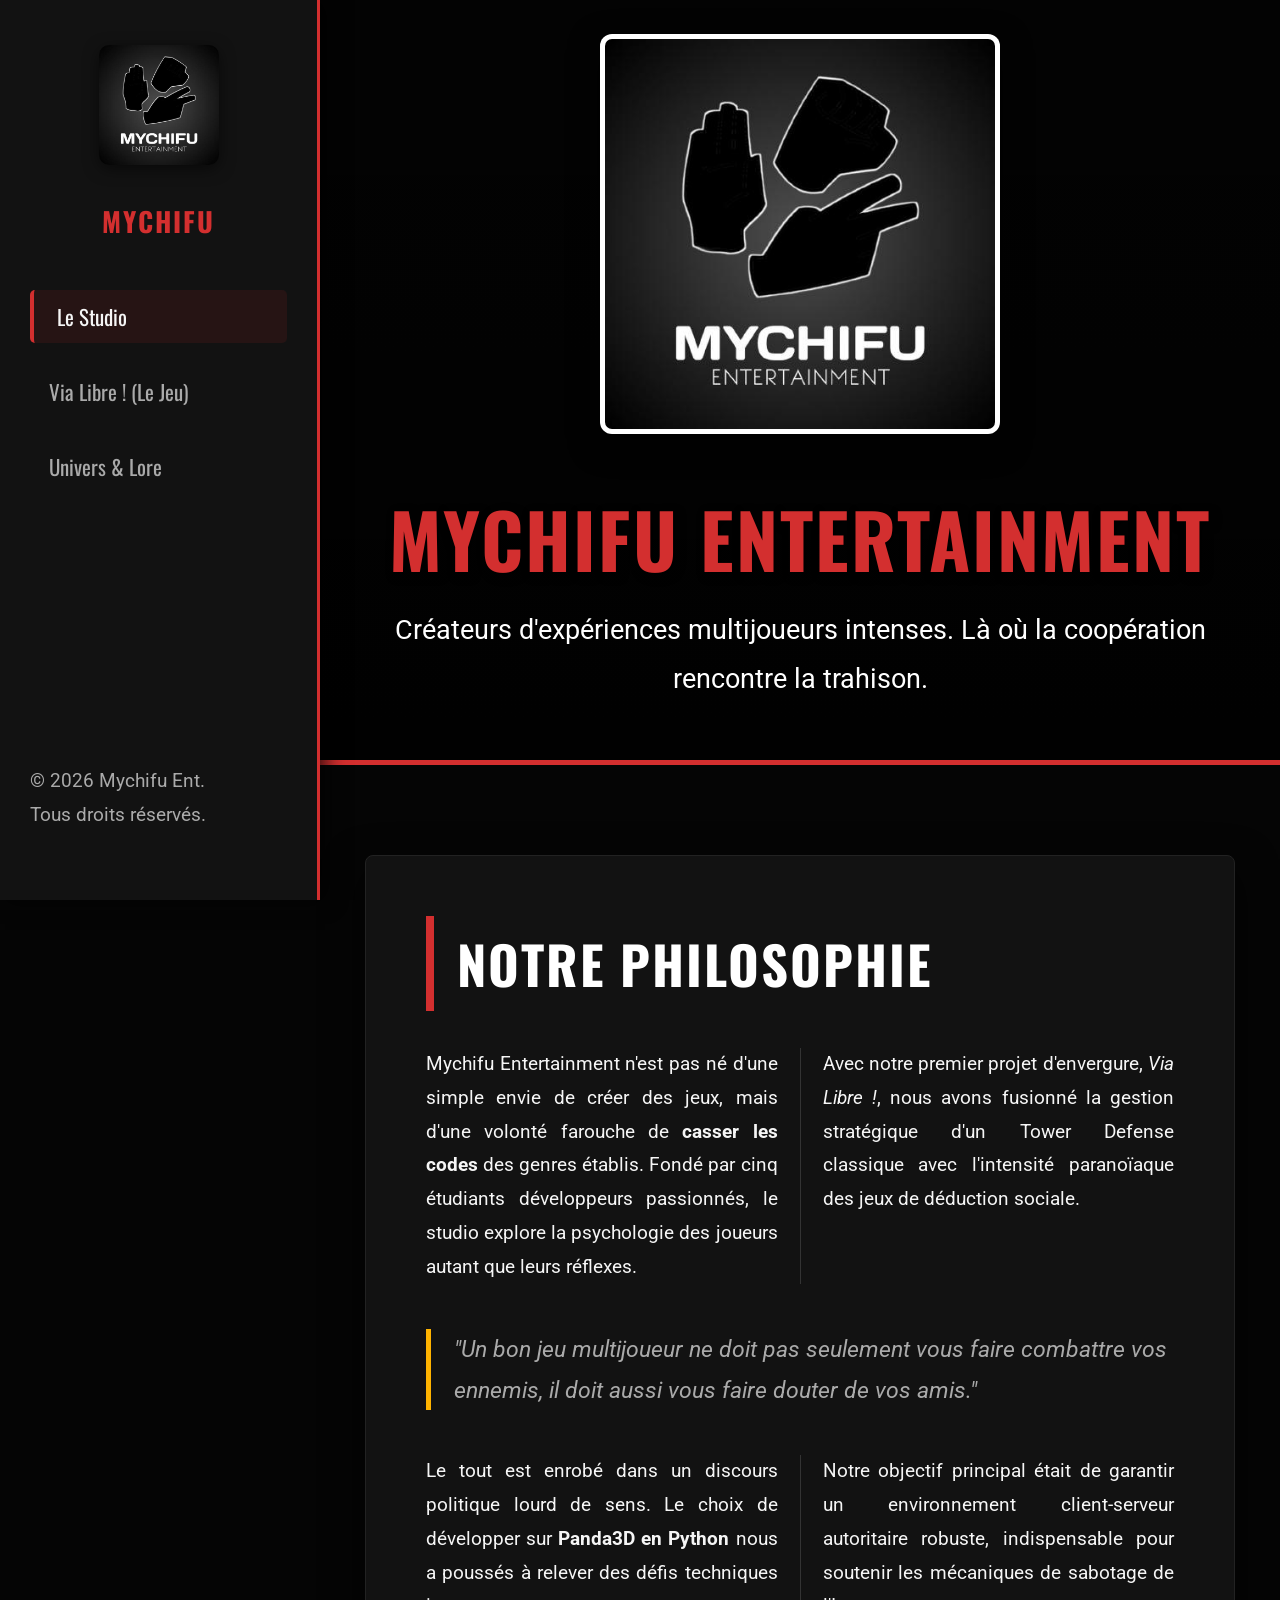
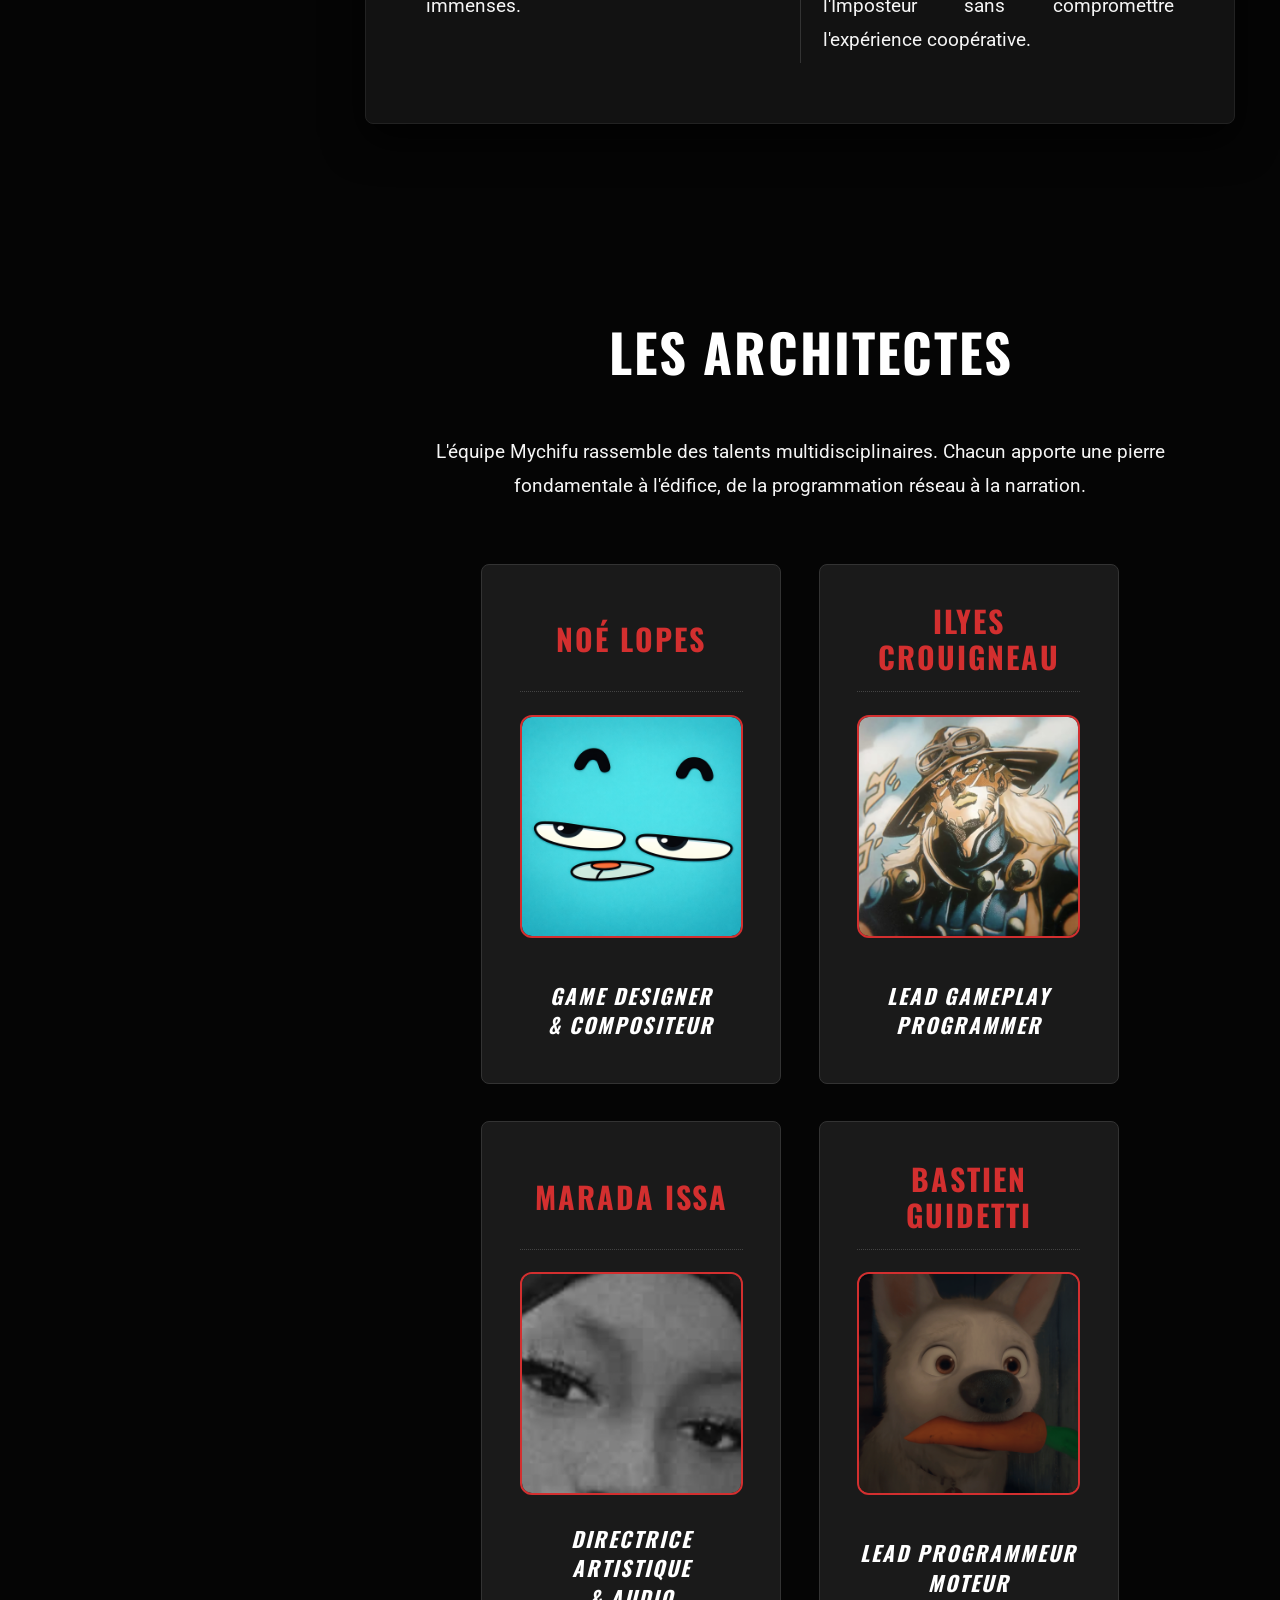
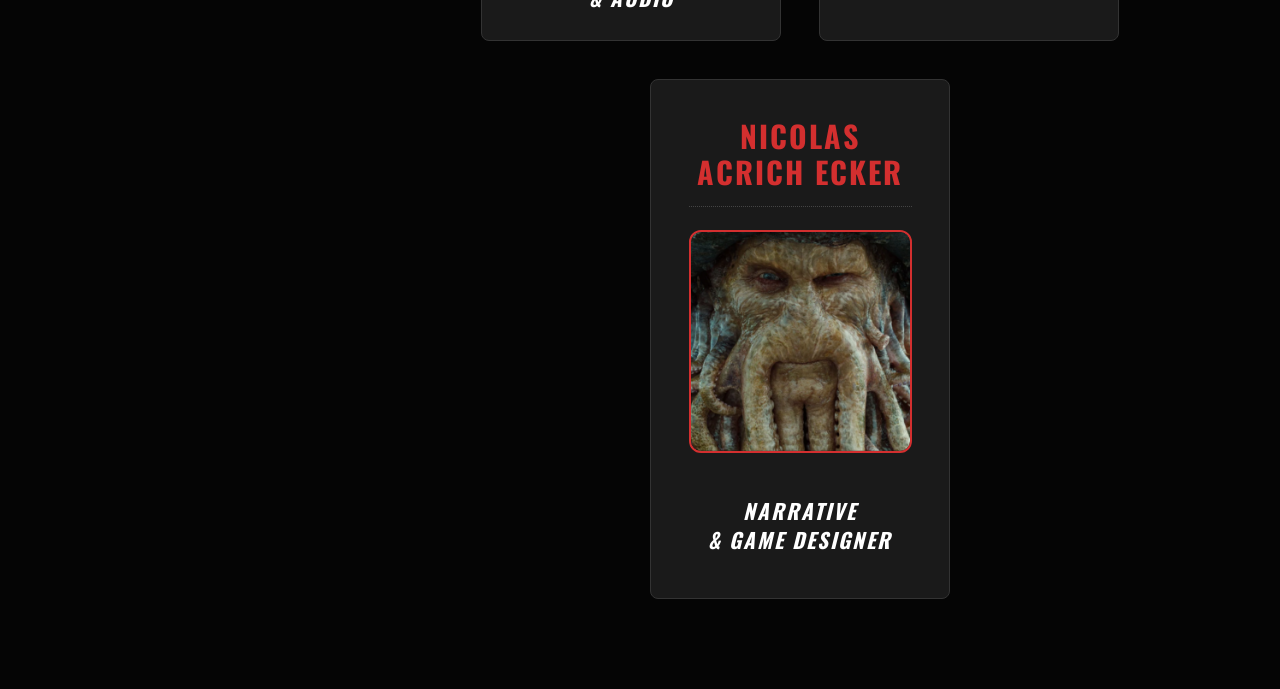
==== index.html @ c3b08daf "feat: new website" ====
<!DOCTYPE html>
<html lang="fr">
<head>
    <meta charset="UTF-8">
    <meta name="viewport" content="width=device-width, initial-scale=1.0">
    <title>Mychifu Entertainment - Studio Indépendant</title>
    <link rel="stylesheet" href="css/style.css">
</head>
<body>
    <nav class="sidebar">
        <div class="sidebar-header">
            <div class="sidebar-logo-container">
                <a href="index.html">
                    <img src="img/mychifu_logo.jpg" alt="Mychifu Logo">
                </a>
                <h2>MYCHIFU</h2>
            </div>
            <button class="mobile-toggle" aria-label="Ouvrir le menu">
                <span></span>
                <span></span>
                <span></span>
            </button>
        </div>
        <ul class="sidebar-nav">
            <li><a href="index.html" class="active">Le Studio</a></li>
            <li><a href="game.html" >Via Libre ! (Le Jeu)</a></li>
            <li><a href="lore.html" >Univers & Lore</a></li>
        </ul>
        <div class="sidebar-footer">
            <p>&copy; 2026 Mychifu Ent.<br>Tous droits réservés.</p>
        </div>
    </nav>

    <main class="main-content">
        <header class="hero">
            <img src="img/mychifu_logo.jpg" alt="Mychifu Entertainment Logo" class="reveal-scale" style="background: white; padding: 5px;">
            <h1 class="reveal">Mychifu Entertainment</h1>
            <p class="reveal">Créateurs d'expériences multijoueurs intenses. Là où la coopération rencontre la trahison.</p>
        </header>

        <section>
            <div class="surface reveal-up">
                <h2 class="section-title reveal-left">Notre Philosophie</h2>

                <div class="text-columns">
                    <p class="reveal">Mychifu Entertainment n'est pas né d'une simple envie de créer des jeux, mais d'une volonté farouche de <strong>casser les codes</strong> des genres établis. Fondé par cinq étudiants développeurs passionnés, le studio explore la psychologie des joueurs autant que leurs réflexes.</p>

                    <p class="reveal">Avec notre premier projet d'envergure, <em>Via Libre !</em>, nous avons fusionné la gestion stratégique d'un Tower Defense classique avec l'intensité paranoïaque des jeux de déduction sociale.</p>
                </div>

                <blockquote class="reveal-scale">
                    "Un bon jeu multijoueur ne doit pas seulement vous faire combattre vos ennemis, il doit aussi vous faire douter de vos amis."
                </blockquote>

                <div class="text-columns">
                    <p class="reveal">Le tout est enrobé dans un discours politique lourd de sens. Le choix de développer sur <strong>Panda3D en Python</strong> nous a poussés à relever des défis techniques immenses.</p>
                    <p class="reveal">Notre objectif principal était de garantir un environnement client-serveur autoritaire robuste, indispensable pour soutenir les mécaniques de sabotage de l'Imposteur sans compromettre l'expérience coopérative.</p>
                </div>
            </div>
        </section>

        <section>
            <h2 class="section-title reveal-left" style="text-align: center; border: none;">Les Architectes</h2>
            <p class="reveal" style="text-align: center; max-width: 800px; margin: 0 auto 4rem;">L'équipe Mychifu rassemble des talents multidisciplinaires. Chacun apporte une pierre fondamentale à l'édifice, de la programmation réseau à la narration.</p>

            <div class="grid-flex">
                <div class="card team-card reveal-scale">
                    <h3>Noé Lopes</h3>
                    <div class="profile-pic-placeholder"><img src="img/noe.png" alt="Photo de Noé Lopes"></div>
                    <h4>Game Designer<br>& Compositeur</h4>
                </div>
                <div class="card team-card reveal-scale" style="transition-delay: 0.1s;">
                    <h3>Ilyes Crouigneau</h3>
                    <div class="profile-pic-placeholder"><img src="img/ilyes.png" alt="Photo de Ilyes Crouigneau"></div>
                    <h4>Lead Gameplay<br>Programmer</h4>
                </div>
                <div class="card team-card reveal-scale" style="transition-delay: 0.2s;">
                    <h3>Marada Issa</h3>
                    <div class="profile-pic-placeholder"><img src="img/marada.png" alt="Photo de Marada Issa"></div>
                    <h4>Directrice Artistique<br>& Audio</h4>
                </div>
                <div class="card team-card reveal-scale" style="transition-delay: 0.3s;">
                    <h3>Bastien Guidetti</h3>
                    <div class="profile-pic-placeholder"><img src="img/bastien.png" alt="Photo de Bastien Guidetti"></div>
                    <h4>Lead Programmeur<br>Moteur</h4>
                </div>
                <div class="card team-card reveal-scale" style="transition-delay: 0.4s;">
                    <h3>Nicolas Acrich Ecker</h3>
                    <div class="profile-pic-placeholder"><img src="img/nicolas.png" alt="Photo de Nicolas Acrich Ecker"></div>
                    <h4>Narrative<br>& Game Designer</h4>
                </div>
            </div>
        </section>
    </main>
    <script src="js/script.js"></script>
</body>
</html>
---- css/style.css ----
@import url('https://fonts.googleapis.com/css2?family=Oswald:wght@400;700&family=Roboto:wght@300;400;700&display=swap');

:root {
    --primary: #d32f2f;
    --primary-hover: #b71c1c;
    --bg-dark: #050505;
    --bg-surface: #121212;
    --bg-card: #1a1a1a;
    --text-main: #f5f5f5;
    --text-muted: #aaaaaa;
    --accent: #ffb300;
    --sidebar-width: 320px;
}

* { box-sizing: border-box; margin: 0; padding: 0; }

html {
    font-size: 15px;
    scroll-behavior: smooth;
}

body {
    font-family: 'Roboto', sans-serif;
    background-color: var(--bg-dark);
    color: var(--text-main);
    line-height: 1.8;
    overflow-x: hidden;
    display: flex;
}

h1, h2, h3, h4 {
    font-family: 'Oswald', sans-serif;
    text-transform: uppercase;
    letter-spacing: 2px;
}

/* Sidebar Permanente */
.sidebar {
    position: fixed;
    top: 0;
    left: 0;
    width: var(--sidebar-width);
    height: 100vh;
    background-color: var(--bg-surface);
    border-right: 3px solid var(--primary);
    padding: 3rem 2rem;
    display: flex;
    flex-direction: column;
    z-index: 1000;
    box-shadow: 5px 0 20px rgba(0,0,0,0.8);
}

.sidebar-logo-container {
    text-align: center;
    margin-bottom: 3rem;
}

.sidebar-logo-container img {
    width: 120px;
    height: auto;
    border-radius: 10px;
    margin-bottom: 1.5rem;
    box-shadow: 0 4px 15px rgba(0,0,0,0.5);
    transition: transform 0.3s;
}

.sidebar-logo-container img:hover {
    transform: scale(1.05);
}

.sidebar-logo-container h2 {
    color: var(--primary);
    font-size: 1.8rem;
}

.sidebar-nav {
    list-style: none;
    display: flex;
    flex-direction: column;
    gap: 1.5rem;
}

.sidebar-nav a {
    color: var(--text-muted);
    text-decoration: none;
    font-family: 'Oswald', sans-serif;
    font-size: 1.4rem;
    display: block;
    padding: 0.5rem 1rem;
    border-radius: 5px;
    transition: all 0.3s ease;
    border-left: 4px solid transparent;
}

.sidebar-nav a:hover, .sidebar-nav a.active {
    color: var(--text-main);
    background-color: rgba(211, 47, 47, 0.1);
    border-left: 4px solid var(--primary);
    padding-left: 1.5rem;
}

.sidebar-footer {
    margin-top: auto;
    text-align: center;
    font-size: 0.9rem;
    color: var(--text-muted);
}

/* Contenu Principal */
.main-content {
    margin-left: var(--sidebar-width);
    width: calc(100% - var(--sidebar-width));
    min-height: 100vh;
    display: flex;
    flex-direction: column;
    align-items: center;
}

/* Sections */
section { 
    width: 100%;
    max-width: 1200px;
    padding: 6rem 3rem; 
}

.surface { 
    background-color: var(--bg-surface); 
    border: 1px solid #222; 
    border-radius: 8px; 
    box-shadow: 0 15px 40px rgba(0,0,0,0.8); 
    padding: 4rem; 
}

.section-title { 
    font-size: 3.5rem; 
    border-left: 8px solid var(--primary); 
    padding-left: 1.5rem; 
    margin-bottom: 2.5rem; 
    color: #fff;
}

/* Nouveauté : Séparateurs et colonnes de texte pour éviter les lignes trop longues */
.text-columns {
    column-count: 2;
    column-gap: 3rem;
    column-rule: 1px solid #333;
}

.text-columns p {
    margin-top: 0;
}

@media (max-width: 1000px) {
    .text-columns { column-count: 1; column-rule: none; }
}

h3 {
    font-size: 2rem;
    color: var(--primary);
    margin-bottom: 1.5rem;
    margin-top: 2rem;
}

p {
    font-size: 1.25rem;
    margin-bottom: 1.5rem;
    text-align: justify;
}

/* Hero Section */
.hero {
    width: 100%;
    height: 85vh;
    display: flex;
    flex-direction: column;
    justify-content: center;
    align-items: center;
    text-align: center;
    background: linear-gradient(rgba(0,0,0,0.7), rgba(0,0,0,0.95)), url('data:image/svg+xml;utf8,<svg xmlns="http://www.w3.org/2000/svg" width="100" height="100"><rect width="100" height="100" fill="%230a0a0a"/></svg>');
    background-size: cover;
    background-attachment: fixed;
    padding: 3rem;
    border-bottom: 5px solid var(--primary);
}

.hero img {
    max-width: 400px;
    margin-bottom: 2.5rem;
    border-radius: 12px;
    box-shadow: 0 10px 30px rgba(0,0,0,0.8);
}

.hero h1 {
    font-size: 5rem;
    color: var(--primary);
    text-shadow: 3px 3px 10px rgba(0,0,0,0.9);
}

.hero p { 
    font-size: 1.8rem; 
    max-width: 900px; 
    color: #fff; 
    text-align: center;
}

/* Grids - Centered */
/* On utilise flex + wrap avec justify-content: center pour s'assurer que la dernière ligne orpheline sera toujours centrée */
.grid-flex {
    display: flex;
    flex-wrap: wrap;
    justify-content: center;
    gap: 2.5rem;
}

.grid-flex > .card { width: 300px; flex: 0 0 auto; }

/* Cards */
.card { 
    background: var(--bg-card); 
    border: 1px solid #333; 
    border-radius: 8px; 
    padding: 2.5rem; 
    transition: transform 0.4s cubic-bezier(0.175, 0.885, 0.32, 1.275), box-shadow 0.4s; 
    position: relative; 
    overflow: hidden; 
    display: flex;
    flex-direction: column;
    align-items: center;
}
.card::before { 
    content: ''; 
    position: absolute; 
    top: 0; left: 0; 
    width: 100%; height: 4px; 
    background: var(--primary); 
    transform: scaleX(0); 
    transform-origin: left; 
    transition: transform 0.4s ease; 
}
.card:hover { 
    transform: translateY(-10px); 
    box-shadow: 0 15px 30px rgba(0,0,0,0.7);
    border-color: var(--primary);
}
.card:hover::before { transform: scaleX(1); }
.card h3 { color: var(--primary); margin-bottom: 1rem; border-bottom: 1px dotted #444; padding-bottom: 1rem; margin-top: 0; text-align: center; line-height: 1.2; }
.card h4 { color: #fff; margin-bottom: 1rem; font-size: 1.4rem; text-align: center; font-style: italic;}
.card p { font-size: 1.1rem; text-align: justify; }

/* Photo de Profil dans les cartes équipe */
.profile-pic-placeholder {
    width: 100%; /* Prend toute la largeur de la carte (moins le padding) */
    aspect-ratio: 1 / 1; /* Force le ratio carré */
    background-color: #222;
    border-radius: 12px; /* Coins arrondis */
    margin: 0 auto 1.5rem auto; /* Centré */
    display: flex;
    align-items: center;
    justify-content: center;
    color: #555;
    font-size: 1rem;
    border: 2px solid var(--primary);
    overflow: hidden;
}

.profile-pic-placeholder img {
    width: 100%;
    height: 100%;
    object-fit: cover;
    border-radius: 13px; /* Légèrement moins pour fitter la bordure */
}

/* Blockquote */
blockquote {
    font-style: italic;
    font-size: 1.5rem;
    border-left: 5px solid var(--accent);
    padding-left: 1.5rem;
    margin: 3rem 0;
    color: var(--text-muted);
}

/* Animations au Scroll */
.reveal { opacity: 0; transform: translateY(60px); transition: all 1s ease-out; }
.reveal.active { opacity: 1; transform: translateY(0); }

.reveal-left { opacity: 0; transform: translateX(-80px); transition: all 1s ease-out; }
.reveal-left.active { opacity: 1; transform: translateX(0); }

.reveal-right { opacity: 0; transform: translateX(80px); transition: all 1s ease-out; }
.reveal-right.active { opacity: 1; transform: translateX(0); }

.reveal-scale { opacity: 0; transform: scale(0.85); transition: all 1s cubic-bezier(0.175, 0.885, 0.32, 1.275); }
.reveal-scale.active { opacity: 1; transform: scale(1); }

/* Tabs */
.tab-buttons { display: flex; gap: 1.5rem; margin-bottom: 2.5rem; border-bottom: 2px solid #333; flex-wrap: wrap; justify-content: center;}
.tab-btn { background: none; border: none; color: var(--text-muted); font-family: 'Oswald'; font-size: 1.5rem; cursor: pointer; padding: 1rem 2rem; transition: 0.3s; }
.tab-btn:hover { color: #fff; }
.tab-btn.active { color: var(--primary); border-bottom: 4px solid var(--primary); margin-bottom: -3px; }
.tab-content { display: none; animation: slideUp 0.6s ease; }
.tab-content.active { display: block; }
@keyframes slideUp { from { opacity: 0; transform: translateY(30px);} to { opacity: 1; transform: translateY(0);} }

/* Tag */
.tag { background: var(--primary); color: white; padding: 0.5rem 1rem; border-radius: 4px; font-size: 1rem; font-weight: bold; margin: 0.5rem; display: inline-block; text-transform: uppercase; box-shadow: 0 4px 10px rgba(211,47,47,0.4);}

/* Fix: Alignement parfait des cartes de l'équipe */
.team-card h3, .team-card h4 {
    display: flex;
    flex-direction: column;
    align-items: center;
    justify-content: center;
    text-align: center;
    width: 100%;
}

.team-card h3 {
    height: 90px; /* Hauteur fixe augmentée pour absorber les noms longs (3 lignes) */
    padding-bottom: 1rem;
    margin-bottom: 1.5rem;
}

.team-card h4 {
    height: 70px; /* Hauteur fixe pour absorber les rôles sur 1 ou 2 lignes */
    margin: 1rem 0 0 0;
    line-height: 1.4;
}

/* Fix: L'image remplira correctement la bordure sans déborder */
.profile-pic-placeholder img {
    width: 100%;
    height: 100%;
    object-fit: cover;
    border-radius: 9px;
}


/* ==========================================================================
   RESPONSIVE DESIGN & MOBILE VERSION
   ========================================================================== */

/* Bouton Hamburger (caché sur PC) */
.mobile-toggle {
    display: none;
    background: none;
    border: none;
    cursor: pointer;
    flex-direction: column;
    gap: 6px;
    z-index: 1002;
    padding: 10px;
}

.mobile-toggle span {
    display: block;
    width: 30px;
    height: 3px;
    background-color: var(--text-main);
    transition: all 0.3s ease-in-out;
    border-radius: 2px;
}

@media (max-width: 1000px) {
    /* La sidebar devient une barre de navigation en haut */
    .sidebar {
        position: fixed;
        top: 0;
        left: 0;
        width: 100%;
        height: 80px;
        padding: 0 1.5rem;
        flex-direction: row;
        border-right: none;
        border-bottom: 3px solid var(--primary);
        z-index: 1001;
        background-color: rgba(18, 18, 18, 0.98);
        backdrop-filter: blur(10px);
    }

    .sidebar-header {
        display: flex;
        justify-content: space-between;
        align-items: center;
        width: 100%;
    }

    .sidebar-logo-container {
        margin-bottom: 0;
        display: flex;
        align-items: center;
        gap: 15px;
        flex-direction: row;
    }

    .sidebar-logo-container img {
        width: 45px;
        margin-bottom: 0;
    }

    .sidebar-logo-container h2 {
        font-size: 1.5rem;
        margin: 0;
    }

    .mobile-toggle {
        display: flex;
    }

    /* Animation du hamburger en croix */
    .mobile-toggle.active span:nth-child(1) {
        transform: translateY(9px) rotate(45deg);
    }
    .mobile-toggle.active span:nth-child(2) {
        opacity: 0;
    }
    .mobile-toggle.active span:nth-child(3) {
        transform: translateY(-9px) rotate(-45deg);
    }

    /* Le menu se cache sur la gauche et prend tout l'écran */
    .sidebar-nav {
        position: fixed;
        top: 80px;
        left: -100%;
        width: 100%;
        height: calc(100vh - 80px);
        background-color: rgba(18, 18, 18, 0.98);
        backdrop-filter: blur(10px);
        flex-direction: column;
        align-items: center;
        justify-content: center;
        gap: 2.5rem;
        transition: left 0.4s cubic-bezier(0.175, 0.885, 0.32, 1.275);
        margin: 0;
        padding: 0;
        z-index: 1000;
        border-top: 1px solid #333;
    }

    .sidebar-nav.active {
        left: 0;
    }

    .sidebar-nav a {
        font-size: 2rem;
        border-left: none;
        padding: 1rem;
        text-align: center;
    }

    .sidebar-nav a:hover, .sidebar-nav a.active {
        border-left: none;
        background: none;
        color: var(--primary);
    }

    .sidebar-footer {
        display: none;
    }

    /* Le contenu principal prend toute la largeur */
    .main-content {
        margin-left: 0;
        width: 100%;
    }

    /* Ajustements des marges et typographies pour écrans réduits */
    section {
        padding: 4rem 1.5rem;
    }

    .surface {
        padding: 2.5rem 1.5rem;
    }

    .hero {
        min-height: 100vh;
        height: auto;
        padding-top: 100px; /* Compense la nav fixe */
    }

    .hero img.reveal-scale {
        max-width: 250px;
    }

    .hero h1 {
        font-size: 3rem;
    }

    .hero p {
        font-size: 1.2rem;
    }

    .section-title {
        font-size: 2.5rem;
        margin-bottom: 2rem;
    }

    .grid-2 {
        grid-template-columns: 1fr;
    }

    /* Permet aux cartes de s'écraser un peu si l'écran mobile est < 350px (ex: vieil iPhone) */
    .grid-flex > .card {
        max-width: 100%; 
    }

    blockquote {
        font-size: 1.2rem;
        margin: 2rem 0;
    }

    .tab-btn {
        font-size: 1.2rem;
        padding: 0.5rem 1rem;
    }
}
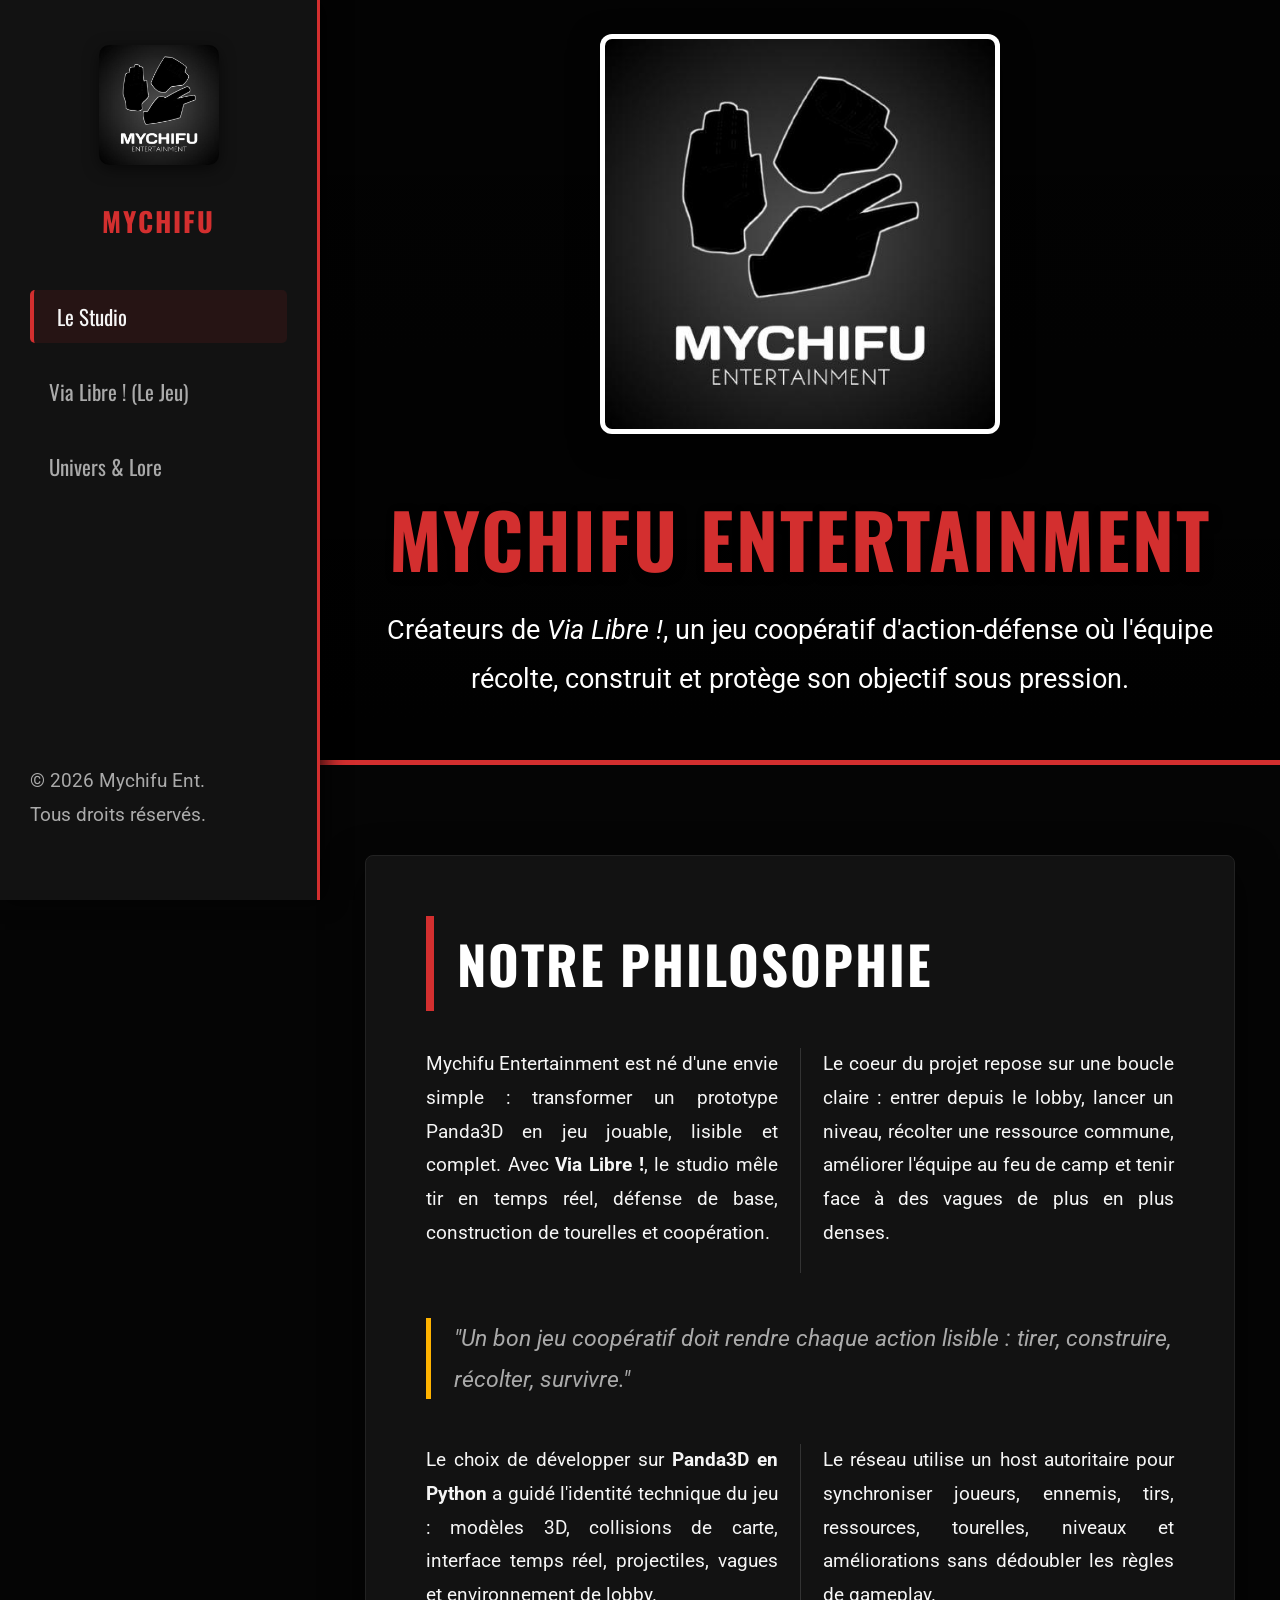
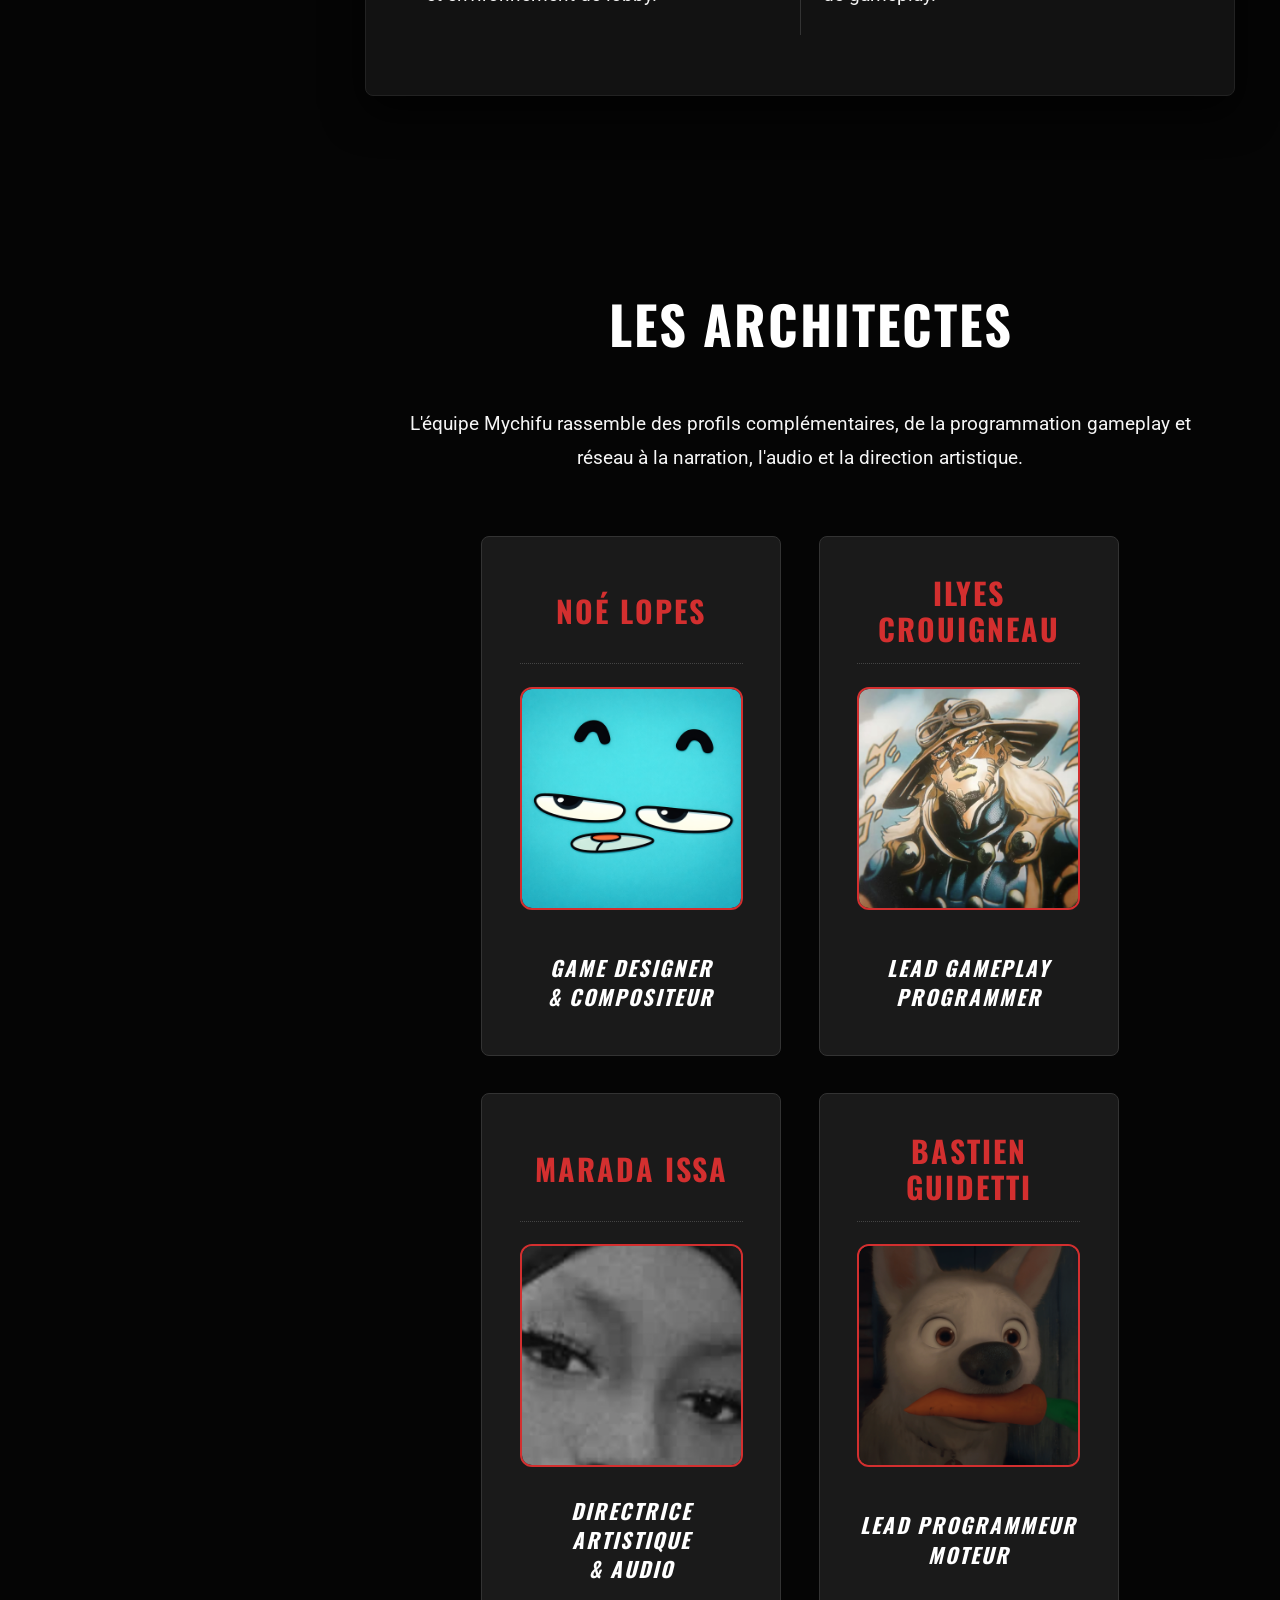
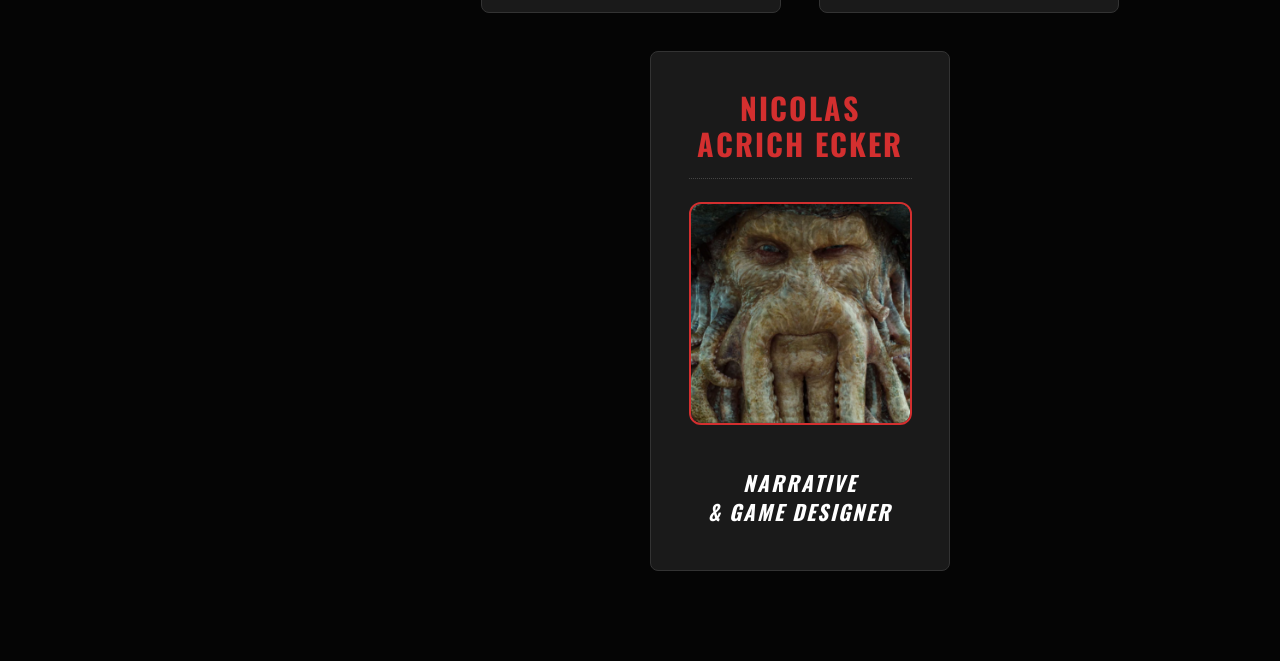
==== commit 9882abdd: "ok" ====
--- a/index.html
+++ b/index.html
@@ -3,7 +3,7 @@
 <head>
     <meta charset="UTF-8">
     <meta name="viewport" content="width=device-width, initial-scale=1.0">
-    <title>Mychifu Entertainment - Studio Indépendant</title>
+    <title>Mychifu Entertainment - Studio Ind&eacute;pendant</title>
     <link rel="stylesheet" href="css/style.css">
 </head>
 <body>
@@ -23,11 +23,11 @@
         </div>
         <ul class="sidebar-nav">
             <li><a href="index.html" class="active">Le Studio</a></li>
-            <li><a href="game.html" >Via Libre ! (Le Jeu)</a></li>
-            <li><a href="lore.html" >Univers & Lore</a></li>
+            <li><a href="game.html">Via Libre ! (Le Jeu)</a></li>
+            <li><a href="lore.html">Univers & Lore</a></li>
         </ul>
         <div class="sidebar-footer">
-            <p>&copy; 2026 Mychifu Ent.<br>Tous droits réservés.</p>
+            <p>&copy; 2026 Mychifu Ent.<br>Tous droits r&eacute;serv&eacute;s.</p>
         </div>
     </nav>
 
@@ -35,7 +35,7 @@
         <header class="hero">
             <img src="img/mychifu_logo.jpg" alt="Mychifu Entertainment Logo" class="reveal-scale" style="background: white; padding: 5px;">
             <h1 class="reveal">Mychifu Entertainment</h1>
-            <p class="reveal">Créateurs d'expériences multijoueurs intenses. Là où la coopération rencontre la trahison.</p>
+            <p class="reveal">Cr&eacute;ateurs de <em>Via Libre !</em>, un jeu coop&eacute;ratif d'action-d&eacute;fense o&ugrave; l'&eacute;quipe r&eacute;colte, construit et prot&egrave;ge son objectif sous pression.</p>
         </header>
 
         <section>
@@ -43,30 +43,30 @@
                 <h2 class="section-title reveal-left">Notre Philosophie</h2>
 
                 <div class="text-columns">
-                    <p class="reveal">Mychifu Entertainment n'est pas né d'une simple envie de créer des jeux, mais d'une volonté farouche de <strong>casser les codes</strong> des genres établis. Fondé par cinq étudiants développeurs passionnés, le studio explore la psychologie des joueurs autant que leurs réflexes.</p>
+                    <p class="reveal">Mychifu Entertainment est n&eacute; d'une envie simple : transformer un prototype Panda3D en jeu jouable, lisible et complet. Avec <strong>Via Libre !</strong>, le studio m&ecirc;le tir en temps r&eacute;el, d&eacute;fense de base, construction de tourelles et coop&eacute;ration.</p>
 
-                    <p class="reveal">Avec notre premier projet d'envergure, <em>Via Libre !</em>, nous avons fusionné la gestion stratégique d'un Tower Defense classique avec l'intensité paranoïaque des jeux de déduction sociale.</p>
+                    <p class="reveal">Le coeur du projet repose sur une boucle claire : entrer depuis le lobby, lancer un niveau, r&eacute;colter une ressource commune, am&eacute;liorer l'&eacute;quipe au feu de camp et tenir face &agrave; des vagues de plus en plus denses.</p>
                 </div>
 
                 <blockquote class="reveal-scale">
-                    "Un bon jeu multijoueur ne doit pas seulement vous faire combattre vos ennemis, il doit aussi vous faire douter de vos amis."
+                    "Un bon jeu coop&eacute;ratif doit rendre chaque action lisible : tirer, construire, r&eacute;colter, survivre."
                 </blockquote>
 
                 <div class="text-columns">
-                    <p class="reveal">Le tout est enrobé dans un discours politique lourd de sens. Le choix de développer sur <strong>Panda3D en Python</strong> nous a poussés à relever des défis techniques immenses.</p>
-                    <p class="reveal">Notre objectif principal était de garantir un environnement client-serveur autoritaire robuste, indispensable pour soutenir les mécaniques de sabotage de l'Imposteur sans compromettre l'expérience coopérative.</p>
+                    <p class="reveal">Le choix de d&eacute;velopper sur <strong>Panda3D en Python</strong> a guid&eacute; l'identit&eacute; technique du jeu : mod&egrave;les 3D, collisions de carte, interface temps r&eacute;el, projectiles, vagues et environnement de lobby.</p>
+                    <p class="reveal">Le r&eacute;seau utilise un host autoritaire pour synchroniser joueurs, ennemis, tirs, ressources, tourelles, niveaux et am&eacute;liorations sans d&eacute;doubler les r&egrave;gles de gameplay.</p>
                 </div>
             </div>
         </section>
 
         <section>
             <h2 class="section-title reveal-left" style="text-align: center; border: none;">Les Architectes</h2>
-            <p class="reveal" style="text-align: center; max-width: 800px; margin: 0 auto 4rem;">L'équipe Mychifu rassemble des talents multidisciplinaires. Chacun apporte une pierre fondamentale à l'édifice, de la programmation réseau à la narration.</p>
+            <p class="reveal" style="text-align: center; max-width: 800px; margin: 0 auto 4rem;">L'&eacute;quipe Mychifu rassemble des profils compl&eacute;mentaires, de la programmation gameplay et r&eacute;seau &agrave; la narration, l'audio et la direction artistique.</p>
 
             <div class="grid-flex">
                 <div class="card team-card reveal-scale">
-                    <h3>Noé Lopes</h3>
-                    <div class="profile-pic-placeholder"><img src="img/noe.png" alt="Photo de Noé Lopes"></div>
+                    <h3>No&eacute; Lopes</h3>
+                    <div class="profile-pic-placeholder"><img src="img/noe.png" alt="Photo de No&eacute; Lopes"></div>
                     <h4>Game Designer<br>& Compositeur</h4>
                 </div>
                 <div class="card team-card reveal-scale" style="transition-delay: 0.1s;">
@@ -94,4 +94,4 @@
     </main>
     <script src="js/script.js"></script>
 </body>
-</html>+</html>
--- a/css/style.css
+++ b/css/style.css
@@ -1,211 +1,211 @@
-
-@import url('https://fonts.googleapis.com/css2?family=Oswald:wght@400;700&family=Roboto:wght@300;400;700&display=swap');
-
-:root {
-    --primary: #d32f2f;
-    --primary-hover: #b71c1c;
-    --bg-dark: #050505;
-    --bg-surface: #121212;
-    --bg-card: #1a1a1a;
-    --text-main: #f5f5f5;
-    --text-muted: #aaaaaa;
-    --accent: #ffb300;
-    --sidebar-width: 320px;
-}
-
-* { box-sizing: border-box; margin: 0; padding: 0; }
-
-html {
-    font-size: 15px;
-    scroll-behavior: smooth;
-}
-
-body {
-    font-family: 'Roboto', sans-serif;
-    background-color: var(--bg-dark);
-    color: var(--text-main);
-    line-height: 1.8;
-    overflow-x: hidden;
-    display: flex;
-}
-
-h1, h2, h3, h4 {
-    font-family: 'Oswald', sans-serif;
-    text-transform: uppercase;
-    letter-spacing: 2px;
-}
-
-/* Sidebar Permanente */
-.sidebar {
-    position: fixed;
-    top: 0;
-    left: 0;
-    width: var(--sidebar-width);
-    height: 100vh;
-    background-color: var(--bg-surface);
-    border-right: 3px solid var(--primary);
-    padding: 3rem 2rem;
-    display: flex;
-    flex-direction: column;
-    z-index: 1000;
-    box-shadow: 5px 0 20px rgba(0,0,0,0.8);
-}
-
-.sidebar-logo-container {
-    text-align: center;
-    margin-bottom: 3rem;
-}
-
-.sidebar-logo-container img {
-    width: 120px;
-    height: auto;
-    border-radius: 10px;
-    margin-bottom: 1.5rem;
-    box-shadow: 0 4px 15px rgba(0,0,0,0.5);
-    transition: transform 0.3s;
-}
-
-.sidebar-logo-container img:hover {
-    transform: scale(1.05);
-}
-
-.sidebar-logo-container h2 {
-    color: var(--primary);
-    font-size: 1.8rem;
-}
-
-.sidebar-nav {
-    list-style: none;
-    display: flex;
-    flex-direction: column;
-    gap: 1.5rem;
-}
-
-.sidebar-nav a {
-    color: var(--text-muted);
-    text-decoration: none;
-    font-family: 'Oswald', sans-serif;
-    font-size: 1.4rem;
-    display: block;
-    padding: 0.5rem 1rem;
-    border-radius: 5px;
-    transition: all 0.3s ease;
-    border-left: 4px solid transparent;
-}
-
-.sidebar-nav a:hover, .sidebar-nav a.active {
-    color: var(--text-main);
-    background-color: rgba(211, 47, 47, 0.1);
-    border-left: 4px solid var(--primary);
-    padding-left: 1.5rem;
-}
-
-.sidebar-footer {
-    margin-top: auto;
-    text-align: center;
-    font-size: 0.9rem;
-    color: var(--text-muted);
-}
-
-/* Contenu Principal */
-.main-content {
-    margin-left: var(--sidebar-width);
-    width: calc(100% - var(--sidebar-width));
-    min-height: 100vh;
-    display: flex;
-    flex-direction: column;
-    align-items: center;
-}
-
-/* Sections */
-section { 
-    width: 100%;
-    max-width: 1200px;
-    padding: 6rem 3rem; 
-}
-
-.surface { 
-    background-color: var(--bg-surface); 
-    border: 1px solid #222; 
-    border-radius: 8px; 
-    box-shadow: 0 15px 40px rgba(0,0,0,0.8); 
-    padding: 4rem; 
-}
-
-.section-title { 
-    font-size: 3.5rem; 
-    border-left: 8px solid var(--primary); 
-    padding-left: 1.5rem; 
-    margin-bottom: 2.5rem; 
-    color: #fff;
-}
-
-/* Nouveauté : Séparateurs et colonnes de texte pour éviter les lignes trop longues */
-.text-columns {
-    column-count: 2;
-    column-gap: 3rem;
-    column-rule: 1px solid #333;
-}
-
-.text-columns p {
-    margin-top: 0;
-}
-
-@media (max-width: 1000px) {
-    .text-columns { column-count: 1; column-rule: none; }
-}
-
-h3 {
-    font-size: 2rem;
-    color: var(--primary);
-    margin-bottom: 1.5rem;
-    margin-top: 2rem;
-}
-
-p {
-    font-size: 1.25rem;
-    margin-bottom: 1.5rem;
-    text-align: justify;
-}
-
-/* Hero Section */
-.hero {
-    width: 100%;
-    height: 85vh;
-    display: flex;
-    flex-direction: column;
-    justify-content: center;
-    align-items: center;
-    text-align: center;
-    background: linear-gradient(rgba(0,0,0,0.7), rgba(0,0,0,0.95)), url('data:image/svg+xml;utf8,<svg xmlns="http://www.w3.org/2000/svg" width="100" height="100"><rect width="100" height="100" fill="%230a0a0a"/></svg>');
-    background-size: cover;
-    background-attachment: fixed;
-    padding: 3rem;
-    border-bottom: 5px solid var(--primary);
-}
-
-.hero img {
-    max-width: 400px;
-    margin-bottom: 2.5rem;
-    border-radius: 12px;
-    box-shadow: 0 10px 30px rgba(0,0,0,0.8);
-}
-
-.hero h1 {
-    font-size: 5rem;
-    color: var(--primary);
-    text-shadow: 3px 3px 10px rgba(0,0,0,0.9);
-}
-
-.hero p { 
-    font-size: 1.8rem; 
-    max-width: 900px; 
-    color: #fff; 
-    text-align: center;
-}
-
-/* Grids - Centered */
-/* On utilise flex + wrap avec justify-content: center pour s'assurer que la dernière ligne orpheline sera toujours centrée */
+
+@import url('https://fonts.googleapis.com/css2?family=Oswald:wght@400;700&family=Roboto:wght@300;400;700&display=swap');
+
+:root {
+    --primary: #d32f2f;
+    --primary-hover: #b71c1c;
+    --bg-dark: #050505;
+    --bg-surface: #121212;
+    --bg-card: #1a1a1a;
+    --text-main: #f5f5f5;
+    --text-muted: #aaaaaa;
+    --accent: #ffb300;
+    --sidebar-width: 320px;
+}
+
+* { box-sizing: border-box; margin: 0; padding: 0; }
+
+html {
+    font-size: 15px;
+    scroll-behavior: smooth;
+}
+
+body {
+    font-family: 'Roboto', sans-serif;
+    background-color: var(--bg-dark);
+    color: var(--text-main);
+    line-height: 1.8;
+    overflow-x: hidden;
+    display: flex;
+}
+
+h1, h2, h3, h4 {
+    font-family: 'Oswald', sans-serif;
+    text-transform: uppercase;
+    letter-spacing: 2px;
+}
+
+/* Sidebar Permanente */
+.sidebar {
+    position: fixed;
+    top: 0;
+    left: 0;
+    width: var(--sidebar-width);
+    height: 100vh;
+    background-color: var(--bg-surface);
+    border-right: 3px solid var(--primary);
+    padding: 3rem 2rem;
+    display: flex;
+    flex-direction: column;
+    z-index: 1000;
+    box-shadow: 5px 0 20px rgba(0,0,0,0.8);
+}
+
+.sidebar-logo-container {
+    text-align: center;
+    margin-bottom: 3rem;
+}
+
+.sidebar-logo-container img {
+    width: 120px;
+    height: auto;
+    border-radius: 10px;
+    margin-bottom: 1.5rem;
+    box-shadow: 0 4px 15px rgba(0,0,0,0.5);
+    transition: transform 0.3s;
+}
+
+.sidebar-logo-container img:hover {
+    transform: scale(1.05);
+}
+
+.sidebar-logo-container h2 {
+    color: var(--primary);
+    font-size: 1.8rem;
+}
+
+.sidebar-nav {
+    list-style: none;
+    display: flex;
+    flex-direction: column;
+    gap: 1.5rem;
+}
+
+.sidebar-nav a {
+    color: var(--text-muted);
+    text-decoration: none;
+    font-family: 'Oswald', sans-serif;
+    font-size: 1.4rem;
+    display: block;
+    padding: 0.5rem 1rem;
+    border-radius: 5px;
+    transition: all 0.3s ease;
+    border-left: 4px solid transparent;
+}
+
+.sidebar-nav a:hover, .sidebar-nav a.active {
+    color: var(--text-main);
+    background-color: rgba(211, 47, 47, 0.1);
+    border-left: 4px solid var(--primary);
+    padding-left: 1.5rem;
+}
+
+.sidebar-footer {
+    margin-top: auto;
+    text-align: center;
+    font-size: 0.9rem;
+    color: var(--text-muted);
+}
+
+/* Contenu Principal */
+.main-content {
+    margin-left: var(--sidebar-width);
+    width: calc(100% - var(--sidebar-width));
+    min-height: 100vh;
+    display: flex;
+    flex-direction: column;
+    align-items: center;
+}
+
+/* Sections */
+section { 
+    width: 100%;
+    max-width: 1200px;
+    padding: 6rem 3rem; 
+}
+
+.surface { 
+    background-color: var(--bg-surface); 
+    border: 1px solid #222; 
+    border-radius: 8px; 
+    box-shadow: 0 15px 40px rgba(0,0,0,0.8); 
+    padding: 4rem; 
+}
+
+.section-title { 
+    font-size: 3.5rem; 
+    border-left: 8px solid var(--primary); 
+    padding-left: 1.5rem; 
+    margin-bottom: 2.5rem; 
+    color: #fff;
+}
+
+/* Nouveauté : Séparateurs et colonnes de texte pour éviter les lignes trop longues */
+.text-columns {
+    column-count: 2;
+    column-gap: 3rem;
+    column-rule: 1px solid #333;
+}
+
+.text-columns p {
+    margin-top: 0;
+}
+
+@media (max-width: 1000px) {
+    .text-columns { column-count: 1; column-rule: none; }
+}
+
+h3 {
+    font-size: 2rem;
+    color: var(--primary);
+    margin-bottom: 1.5rem;
+    margin-top: 2rem;
+}
+
+p {
+    font-size: 1.25rem;
+    margin-bottom: 1.5rem;
+    text-align: justify;
+}
+
+/* Hero Section */
+.hero {
+    width: 100%;
+    height: 85vh;
+    display: flex;
+    flex-direction: column;
+    justify-content: center;
+    align-items: center;
+    text-align: center;
+    background: linear-gradient(rgba(0,0,0,0.7), rgba(0,0,0,0.95)), url('data:image/svg+xml;utf8,<svg xmlns="http://www.w3.org/2000/svg" width="100" height="100"><rect width="100" height="100" fill="%230a0a0a"/></svg>');
+    background-size: cover;
+    background-attachment: fixed;
+    padding: 3rem;
+    border-bottom: 5px solid var(--primary);
+}
+
+.hero img {
+    max-width: 400px;
+    margin-bottom: 2.5rem;
+    border-radius: 12px;
+    box-shadow: 0 10px 30px rgba(0,0,0,0.8);
+}
+
+.hero h1 {
+    font-size: 5rem;
+    color: var(--primary);
+    text-shadow: 3px 3px 10px rgba(0,0,0,0.9);
+}
+
+.hero p { 
+    font-size: 1.8rem; 
+    max-width: 900px; 
+    color: #fff; 
+    text-align: center;
+}
+
+/* Grids - Centered */
+/* On utilise flex + wrap avec justify-content: center pour s'assurer que la dernière ligne orpheline sera toujours centrée */
 .grid-flex {
     display: flex;
     flex-wrap: wrap;
@@ -215,305 +215,341 @@
 
 .grid-flex > .card { width: 300px; flex: 0 0 auto; }
 
-/* Cards */
-.card { 
-    background: var(--bg-card); 
-    border: 1px solid #333; 
-    border-radius: 8px; 
-    padding: 2.5rem; 
-    transition: transform 0.4s cubic-bezier(0.175, 0.885, 0.32, 1.275), box-shadow 0.4s; 
-    position: relative; 
-    overflow: hidden; 
-    display: flex;
-    flex-direction: column;
-    align-items: center;
-}
-.card::before { 
-    content: ''; 
-    position: absolute; 
-    top: 0; left: 0; 
-    width: 100%; height: 4px; 
-    background: var(--primary); 
-    transform: scaleX(0); 
-    transform-origin: left; 
-    transition: transform 0.4s ease; 
-}
-.card:hover { 
-    transform: translateY(-10px); 
-    box-shadow: 0 15px 30px rgba(0,0,0,0.7);
-    border-color: var(--primary);
-}
-.card:hover::before { transform: scaleX(1); }
-.card h3 { color: var(--primary); margin-bottom: 1rem; border-bottom: 1px dotted #444; padding-bottom: 1rem; margin-top: 0; text-align: center; line-height: 1.2; }
-.card h4 { color: #fff; margin-bottom: 1rem; font-size: 1.4rem; text-align: center; font-style: italic;}
-.card p { font-size: 1.1rem; text-align: justify; }
-
-/* Photo de Profil dans les cartes équipe */
-.profile-pic-placeholder {
-    width: 100%; /* Prend toute la largeur de la carte (moins le padding) */
-    aspect-ratio: 1 / 1; /* Force le ratio carré */
-    background-color: #222;
-    border-radius: 12px; /* Coins arrondis */
-    margin: 0 auto 1.5rem auto; /* Centré */
-    display: flex;
-    align-items: center;
-    justify-content: center;
-    color: #555;
-    font-size: 1rem;
-    border: 2px solid var(--primary);
-    overflow: hidden;
+.grid-2 {
+    display: grid;
+    grid-template-columns: repeat(2, minmax(0, 1fr));
+    gap: 2.5rem;
+    align-items: stretch;
 }
 
-.profile-pic-placeholder img {
-    width: 100%;
-    height: 100%;
-    object-fit: cover;
-    border-radius: 13px; /* Légèrement moins pour fitter la bordure */
+.stat-grid {
+    display: grid;
+    grid-template-columns: repeat(auto-fit, minmax(150px, 1fr));
+    gap: 1rem;
+    margin: 2.5rem 0;
 }
 
-/* Blockquote */
-blockquote {
-    font-style: italic;
-    font-size: 1.5rem;
-    border-left: 5px solid var(--accent);
-    padding-left: 1.5rem;
-    margin: 3rem 0;
-    color: var(--text-muted);
+.stat-card {
+    background-color: var(--bg-card);
+    border: 1px solid #333;
+    border-radius: 8px;
+    padding: 1.5rem 1rem;
+    text-align: center;
 }
 
-/* Animations au Scroll */
-.reveal { opacity: 0; transform: translateY(60px); transition: all 1s ease-out; }
-.reveal.active { opacity: 1; transform: translateY(0); }
-
-.reveal-left { opacity: 0; transform: translateX(-80px); transition: all 1s ease-out; }
-.reveal-left.active { opacity: 1; transform: translateX(0); }
-
-.reveal-right { opacity: 0; transform: translateX(80px); transition: all 1s ease-out; }
-.reveal-right.active { opacity: 1; transform: translateX(0); }
-
-.reveal-scale { opacity: 0; transform: scale(0.85); transition: all 1s cubic-bezier(0.175, 0.885, 0.32, 1.275); }
-.reveal-scale.active { opacity: 1; transform: scale(1); }
-
-/* Tabs */
-.tab-buttons { display: flex; gap: 1.5rem; margin-bottom: 2.5rem; border-bottom: 2px solid #333; flex-wrap: wrap; justify-content: center;}
-.tab-btn { background: none; border: none; color: var(--text-muted); font-family: 'Oswald'; font-size: 1.5rem; cursor: pointer; padding: 1rem 2rem; transition: 0.3s; }
-.tab-btn:hover { color: #fff; }
-.tab-btn.active { color: var(--primary); border-bottom: 4px solid var(--primary); margin-bottom: -3px; }
-.tab-content { display: none; animation: slideUp 0.6s ease; }
-.tab-content.active { display: block; }
-@keyframes slideUp { from { opacity: 0; transform: translateY(30px);} to { opacity: 1; transform: translateY(0);} }
-
-/* Tag */
-.tag { background: var(--primary); color: white; padding: 0.5rem 1rem; border-radius: 4px; font-size: 1rem; font-weight: bold; margin: 0.5rem; display: inline-block; text-transform: uppercase; box-shadow: 0 4px 10px rgba(211,47,47,0.4);}
-
-/* Fix: Alignement parfait des cartes de l'équipe */
-.team-card h3, .team-card h4 {
-    display: flex;
-    flex-direction: column;
-    align-items: center;
-    justify-content: center;
-    text-align: center;
-    width: 100%;
+.stat-card strong {
+    display: block;
+    color: var(--accent);
+    font-family: 'Oswald', sans-serif;
+    font-size: 3rem;
+    line-height: 1;
 }
 
-.team-card h3 {
-    height: 90px; /* Hauteur fixe augmentée pour absorber les noms longs (3 lignes) */
-    padding-bottom: 1rem;
-    margin-bottom: 1.5rem;
+.stat-card span {
+    color: var(--text-muted);
+    font-size: 0.95rem;
+    text-transform: uppercase;
 }
-
-.team-card h4 {
-    height: 70px; /* Hauteur fixe pour absorber les rôles sur 1 ou 2 lignes */
-    margin: 1rem 0 0 0;
-    line-height: 1.4;
-}
-
-/* Fix: L'image remplira correctement la bordure sans déborder */
-.profile-pic-placeholder img {
-    width: 100%;
-    height: 100%;
-    object-fit: cover;
-    border-radius: 9px;
-}
-
-
-/* ==========================================================================
-   RESPONSIVE DESIGN & MOBILE VERSION
-   ========================================================================== */
-
-/* Bouton Hamburger (caché sur PC) */
-.mobile-toggle {
-    display: none;
-    background: none;
-    border: none;
-    cursor: pointer;
-    flex-direction: column;
-    gap: 6px;
-    z-index: 1002;
-    padding: 10px;
-}
-
-.mobile-toggle span {
-    display: block;
-    width: 30px;
-    height: 3px;
-    background-color: var(--text-main);
-    transition: all 0.3s ease-in-out;
-    border-radius: 2px;
-}
-
-@media (max-width: 1000px) {
-    /* La sidebar devient une barre de navigation en haut */
-    .sidebar {
-        position: fixed;
-        top: 0;
-        left: 0;
-        width: 100%;
-        height: 80px;
-        padding: 0 1.5rem;
-        flex-direction: row;
-        border-right: none;
-        border-bottom: 3px solid var(--primary);
-        z-index: 1001;
-        background-color: rgba(18, 18, 18, 0.98);
-        backdrop-filter: blur(10px);
-    }
-
-    .sidebar-header {
-        display: flex;
-        justify-content: space-between;
-        align-items: center;
-        width: 100%;
-    }
-
-    .sidebar-logo-container {
-        margin-bottom: 0;
-        display: flex;
-        align-items: center;
-        gap: 15px;
-        flex-direction: row;
-    }
-
-    .sidebar-logo-container img {
-        width: 45px;
-        margin-bottom: 0;
-    }
-
-    .sidebar-logo-container h2 {
-        font-size: 1.5rem;
-        margin: 0;
-    }
-
-    .mobile-toggle {
-        display: flex;
-    }
-
-    /* Animation du hamburger en croix */
-    .mobile-toggle.active span:nth-child(1) {
-        transform: translateY(9px) rotate(45deg);
-    }
-    .mobile-toggle.active span:nth-child(2) {
-        opacity: 0;
-    }
-    .mobile-toggle.active span:nth-child(3) {
-        transform: translateY(-9px) rotate(-45deg);
-    }
-
-    /* Le menu se cache sur la gauche et prend tout l'écran */
-    .sidebar-nav {
-        position: fixed;
-        top: 80px;
-        left: -100%;
-        width: 100%;
-        height: calc(100vh - 80px);
-        background-color: rgba(18, 18, 18, 0.98);
-        backdrop-filter: blur(10px);
-        flex-direction: column;
-        align-items: center;
-        justify-content: center;
-        gap: 2.5rem;
-        transition: left 0.4s cubic-bezier(0.175, 0.885, 0.32, 1.275);
-        margin: 0;
-        padding: 0;
-        z-index: 1000;
-        border-top: 1px solid #333;
-    }
-
-    .sidebar-nav.active {
-        left: 0;
-    }
-
-    .sidebar-nav a {
-        font-size: 2rem;
-        border-left: none;
-        padding: 1rem;
-        text-align: center;
-    }
-
-    .sidebar-nav a:hover, .sidebar-nav a.active {
-        border-left: none;
-        background: none;
-        color: var(--primary);
-    }
-
-    .sidebar-footer {
-        display: none;
-    }
-
-    /* Le contenu principal prend toute la largeur */
-    .main-content {
-        margin-left: 0;
-        width: 100%;
-    }
-
-    /* Ajustements des marges et typographies pour écrans réduits */
-    section {
-        padding: 4rem 1.5rem;
-    }
-
-    .surface {
-        padding: 2.5rem 1.5rem;
-    }
-
-    .hero {
-        min-height: 100vh;
-        height: auto;
-        padding-top: 100px; /* Compense la nav fixe */
-    }
-
-    .hero img.reveal-scale {
-        max-width: 250px;
-    }
-
-    .hero h1 {
-        font-size: 3rem;
-    }
-
-    .hero p {
-        font-size: 1.2rem;
-    }
-
-    .section-title {
-        font-size: 2.5rem;
-        margin-bottom: 2rem;
-    }
-
-    .grid-2 {
-        grid-template-columns: 1fr;
-    }
-
-    /* Permet aux cartes de s'écraser un peu si l'écran mobile est < 350px (ex: vieil iPhone) */
-    .grid-flex > .card {
-        max-width: 100%; 
-    }
-
-    blockquote {
-        font-size: 1.2rem;
-        margin: 2rem 0;
-    }
-
-    .tab-btn {
-        font-size: 1.2rem;
-        padding: 0.5rem 1rem;
-    }
-}
+
+/* Cards */
+.card { 
+    background: var(--bg-card); 
+    border: 1px solid #333; 
+    border-radius: 8px; 
+    padding: 2.5rem; 
+    transition: transform 0.4s cubic-bezier(0.175, 0.885, 0.32, 1.275), box-shadow 0.4s; 
+    position: relative; 
+    overflow: hidden; 
+    display: flex;
+    flex-direction: column;
+    align-items: center;
+}
+.card::before { 
+    content: ''; 
+    position: absolute; 
+    top: 0; left: 0; 
+    width: 100%; height: 4px; 
+    background: var(--primary); 
+    transform: scaleX(0); 
+    transform-origin: left; 
+    transition: transform 0.4s ease; 
+}
+.card:hover { 
+    transform: translateY(-10px); 
+    box-shadow: 0 15px 30px rgba(0,0,0,0.7);
+    border-color: var(--primary);
+}
+.card:hover::before { transform: scaleX(1); }
+.card h3 { color: var(--primary); margin-bottom: 1rem; border-bottom: 1px dotted #444; padding-bottom: 1rem; margin-top: 0; text-align: center; line-height: 1.2; }
+.card h4 { color: #fff; margin-bottom: 1rem; font-size: 1.4rem; text-align: center; font-style: italic;}
+.card p { font-size: 1.1rem; text-align: justify; }
+
+/* Photo de Profil dans les cartes équipe */
+.profile-pic-placeholder {
+    width: 100%; /* Prend toute la largeur de la carte (moins le padding) */
+    aspect-ratio: 1 / 1; /* Force le ratio carré */
+    background-color: #222;
+    border-radius: 12px; /* Coins arrondis */
+    margin: 0 auto 1.5rem auto; /* Centré */
+    display: flex;
+    align-items: center;
+    justify-content: center;
+    color: #555;
+    font-size: 1rem;
+    border: 2px solid var(--primary);
+    overflow: hidden;
+}
+
+.profile-pic-placeholder img {
+    width: 100%;
+    height: 100%;
+    object-fit: cover;
+    border-radius: 13px; /* Légèrement moins pour fitter la bordure */
+}
+
+/* Blockquote */
+blockquote {
+    font-style: italic;
+    font-size: 1.5rem;
+    border-left: 5px solid var(--accent);
+    padding-left: 1.5rem;
+    margin: 3rem 0;
+    color: var(--text-muted);
+}
+
+/* Animations au Scroll */
+.reveal { opacity: 0; transform: translateY(60px); transition: all 1s ease-out; }
+.reveal.active { opacity: 1; transform: translateY(0); }
+
+.reveal-left { opacity: 0; transform: translateX(-80px); transition: all 1s ease-out; }
+.reveal-left.active { opacity: 1; transform: translateX(0); }
+
+.reveal-right { opacity: 0; transform: translateX(80px); transition: all 1s ease-out; }
+.reveal-right.active { opacity: 1; transform: translateX(0); }
+
+.reveal-scale { opacity: 0; transform: scale(0.85); transition: all 1s cubic-bezier(0.175, 0.885, 0.32, 1.275); }
+.reveal-scale.active { opacity: 1; transform: scale(1); }
+
+/* Tabs */
+.tab-buttons { display: flex; gap: 1.5rem; margin-bottom: 2.5rem; border-bottom: 2px solid #333; flex-wrap: wrap; justify-content: center;}
+.tab-btn { background: none; border: none; color: var(--text-muted); font-family: 'Oswald'; font-size: 1.5rem; cursor: pointer; padding: 1rem 2rem; transition: 0.3s; }
+.tab-btn:hover { color: #fff; }
+.tab-btn.active { color: var(--primary); border-bottom: 4px solid var(--primary); margin-bottom: -3px; }
+.tab-content { display: none; animation: slideUp 0.6s ease; }
+.tab-content.active { display: block; }
+@keyframes slideUp { from { opacity: 0; transform: translateY(30px);} to { opacity: 1; transform: translateY(0);} }
+
+/* Tag */
+.tag { background: var(--primary); color: white; padding: 0.5rem 1rem; border-radius: 4px; font-size: 1rem; font-weight: bold; margin: 0.5rem; display: inline-block; text-transform: uppercase; box-shadow: 0 4px 10px rgba(211,47,47,0.4);}
+
+/* Fix: Alignement parfait des cartes de l'équipe */
+.team-card h3, .team-card h4 {
+    display: flex;
+    flex-direction: column;
+    align-items: center;
+    justify-content: center;
+    text-align: center;
+    width: 100%;
+}
+
+.team-card h3 {
+    height: 90px; /* Hauteur fixe augmentée pour absorber les noms longs (3 lignes) */
+    padding-bottom: 1rem;
+    margin-bottom: 1.5rem;
+}
+
+.team-card h4 {
+    height: 70px; /* Hauteur fixe pour absorber les rôles sur 1 ou 2 lignes */
+    margin: 1rem 0 0 0;
+    line-height: 1.4;
+}
+
+/* Fix: L'image remplira correctement la bordure sans déborder */
+.profile-pic-placeholder img {
+    width: 100%;
+    height: 100%;
+    object-fit: cover;
+    border-radius: 9px;
+}
+
+
+/* ==========================================================================
+   RESPONSIVE DESIGN & MOBILE VERSION
+   ========================================================================== */
+
+/* Bouton Hamburger (caché sur PC) */
+.mobile-toggle {
+    display: none;
+    background: none;
+    border: none;
+    cursor: pointer;
+    flex-direction: column;
+    gap: 6px;
+    z-index: 1002;
+    padding: 10px;
+}
+
+.mobile-toggle span {
+    display: block;
+    width: 30px;
+    height: 3px;
+    background-color: var(--text-main);
+    transition: all 0.3s ease-in-out;
+    border-radius: 2px;
+}
+
+@media (max-width: 1000px) {
+    /* La sidebar devient une barre de navigation en haut */
+    .sidebar {
+        position: fixed;
+        top: 0;
+        left: 0;
+        width: 100%;
+        height: 80px;
+        padding: 0 1.5rem;
+        flex-direction: row;
+        border-right: none;
+        border-bottom: 3px solid var(--primary);
+        z-index: 1001;
+        background-color: rgba(18, 18, 18, 0.98);
+        backdrop-filter: blur(10px);
+    }
+
+    .sidebar-header {
+        display: flex;
+        justify-content: space-between;
+        align-items: center;
+        width: 100%;
+    }
+
+    .sidebar-logo-container {
+        margin-bottom: 0;
+        display: flex;
+        align-items: center;
+        gap: 15px;
+        flex-direction: row;
+    }
+
+    .sidebar-logo-container img {
+        width: 45px;
+        margin-bottom: 0;
+    }
+
+    .sidebar-logo-container h2 {
+        font-size: 1.5rem;
+        margin: 0;
+    }
+
+    .mobile-toggle {
+        display: flex;
+    }
+
+    /* Animation du hamburger en croix */
+    .mobile-toggle.active span:nth-child(1) {
+        transform: translateY(9px) rotate(45deg);
+    }
+    .mobile-toggle.active span:nth-child(2) {
+        opacity: 0;
+    }
+    .mobile-toggle.active span:nth-child(3) {
+        transform: translateY(-9px) rotate(-45deg);
+    }
+
+    /* Le menu se cache sur la gauche et prend tout l'écran */
+    .sidebar-nav {
+        position: fixed;
+        top: 80px;
+        left: -100%;
+        width: 100%;
+        height: calc(100vh - 80px);
+        background-color: rgba(18, 18, 18, 0.98);
+        backdrop-filter: blur(10px);
+        flex-direction: column;
+        align-items: center;
+        justify-content: center;
+        gap: 2.5rem;
+        transition: left 0.4s cubic-bezier(0.175, 0.885, 0.32, 1.275);
+        margin: 0;
+        padding: 0;
+        z-index: 1000;
+        border-top: 1px solid #333;
+    }
+
+    .sidebar-nav.active {
+        left: 0;
+    }
+
+    .sidebar-nav a {
+        font-size: 2rem;
+        border-left: none;
+        padding: 1rem;
+        text-align: center;
+    }
+
+    .sidebar-nav a:hover, .sidebar-nav a.active {
+        border-left: none;
+        background: none;
+        color: var(--primary);
+    }
+
+    .sidebar-footer {
+        display: none;
+    }
+
+    /* Le contenu principal prend toute la largeur */
+    .main-content {
+        margin-left: 0;
+        width: 100%;
+    }
+
+    /* Ajustements des marges et typographies pour écrans réduits */
+    section {
+        padding: 4rem 1.5rem;
+    }
+
+    .surface {
+        padding: 2.5rem 1.5rem;
+    }
+
+    .hero {
+        min-height: 100vh;
+        height: auto;
+        padding-top: 100px; /* Compense la nav fixe */
+    }
+
+    .hero img.reveal-scale {
+        max-width: 250px;
+    }
+
+    .hero h1 {
+        font-size: 3rem;
+    }
+
+    .hero p {
+        font-size: 1.2rem;
+    }
+
+    .section-title {
+        font-size: 2.5rem;
+        margin-bottom: 2rem;
+    }
+
+    .grid-2 {
+        grid-template-columns: 1fr;
+    }
+
+    /* Permet aux cartes de s'écraser un peu si l'écran mobile est < 350px (ex: vieil iPhone) */
+    .grid-flex > .card {
+        max-width: 100%; 
+    }
+
+    blockquote {
+        font-size: 1.2rem;
+        margin: 2rem 0;
+    }
+
+    .tab-btn {
+        font-size: 1.2rem;
+        padding: 0.5rem 1rem;
+    }
+}
